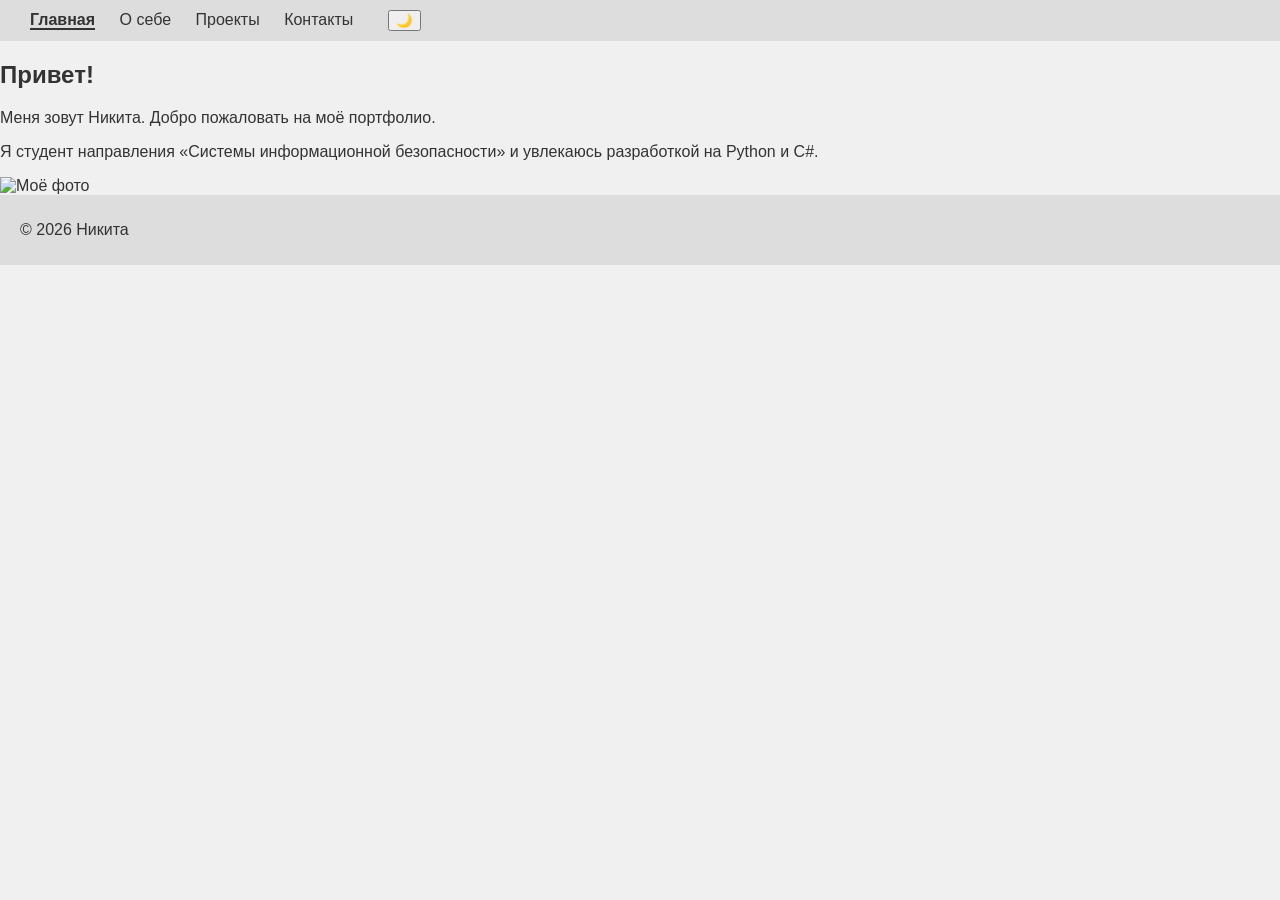
==== index.html @ ca02e57b "Add files via upload" ====
<!DOCTYPE html>
<html lang="ru">
<head>
  <meta charset="UTF-8">
  <meta name="viewport" content="width=device-width, initial-scale=1.0">
  <title>Моё портфолио</title>
  <link rel="stylesheet" href="style.css">
</head>
<body>
<header>
  <nav>
    <a href="index.html" class="active">Главная</a>
    <a href="about.html">О себе</a>
    <a href="projects.html">Проекты</a>
    <a href="contact.html">Контакты</a>
    <button id="theme-toggle">🌙</button>
  </nav>
</header>

<main>
  <section>
    <h1>Привет!</h1>
    <p>Меня зовут Никита. Добро пожаловать на моё портфолио.</p>
    <p>Я студент направления «Системы информационной безопасности» и увлекаюсь разработкой на Python и C#.</p>
    <img src="photo.jpg" alt="Моё фото" width="200">
  </section>
</main>

<footer>
  <p>&copy; <span id="year"></span> Никита</p>
</footer>

<script src="script.js"></script>
</body>
</html>
---- style.css ----
body {
  font-family: Arial, sans-serif;
  background-color: #f0f0f0;
  color: #333;
  margin: 0;
  padding: 0;
}

header, footer {
  background-color: #ddd;
  padding: 10px 20px;
}

nav a {
  margin: 0 10px;
  text-decoration: none;
  color: #333;
}

nav a.active {
  font-weight: bold;
  border-bottom: 2px solid #333;
}

button {
  margin-left: 20px;
  cursor: pointer;
}

.dark-theme {
  background-color: #121212;
  color: #eee;
}

.dark-theme header, .dark-theme footer {
  background-color: #222;
}

.project {
  margin-bottom: 20px;
}

form label {
  display: block;
  margin-bottom: 10px;
}
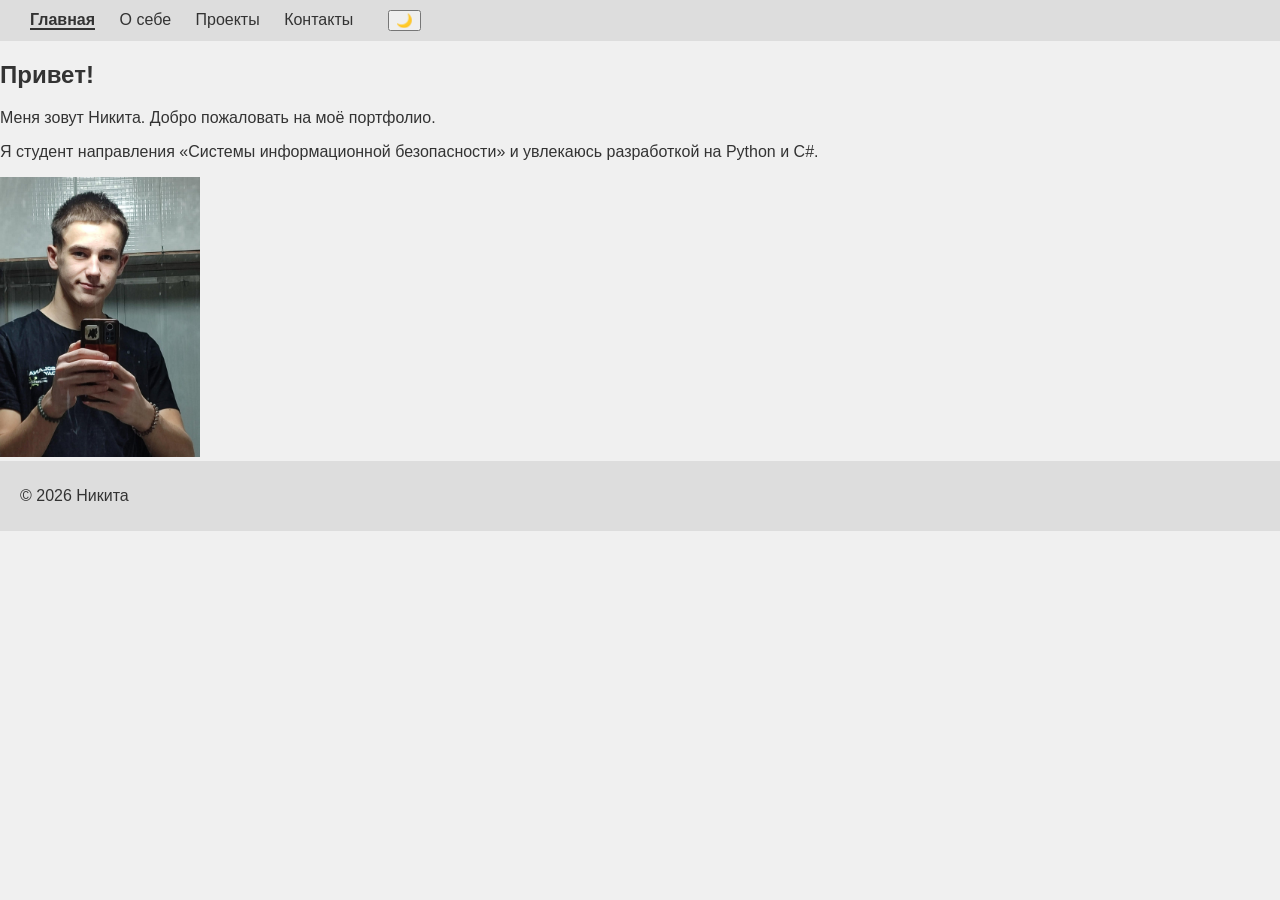
==== commit 1275fe1b: "Update index.html" ====
--- a/index.html
+++ b/index.html
@@ -22,7 +22,7 @@
     <h1>Привет!</h1>
     <p>Меня зовут Никита. Добро пожаловать на моё портфолио.</p>
     <p>Я студент направления «Системы информационной безопасности» и увлекаюсь разработкой на Python и C#.</p>
-    <img src="photo.jpg" alt="Моё фото" width="200">
+    <img src="photo.jpeg" alt="Моё фото" width="200">
   </section>
 </main>
 
@@ -32,4 +32,4 @@
 
 <script src="script.js"></script>
 </body>
-</html>+</html>
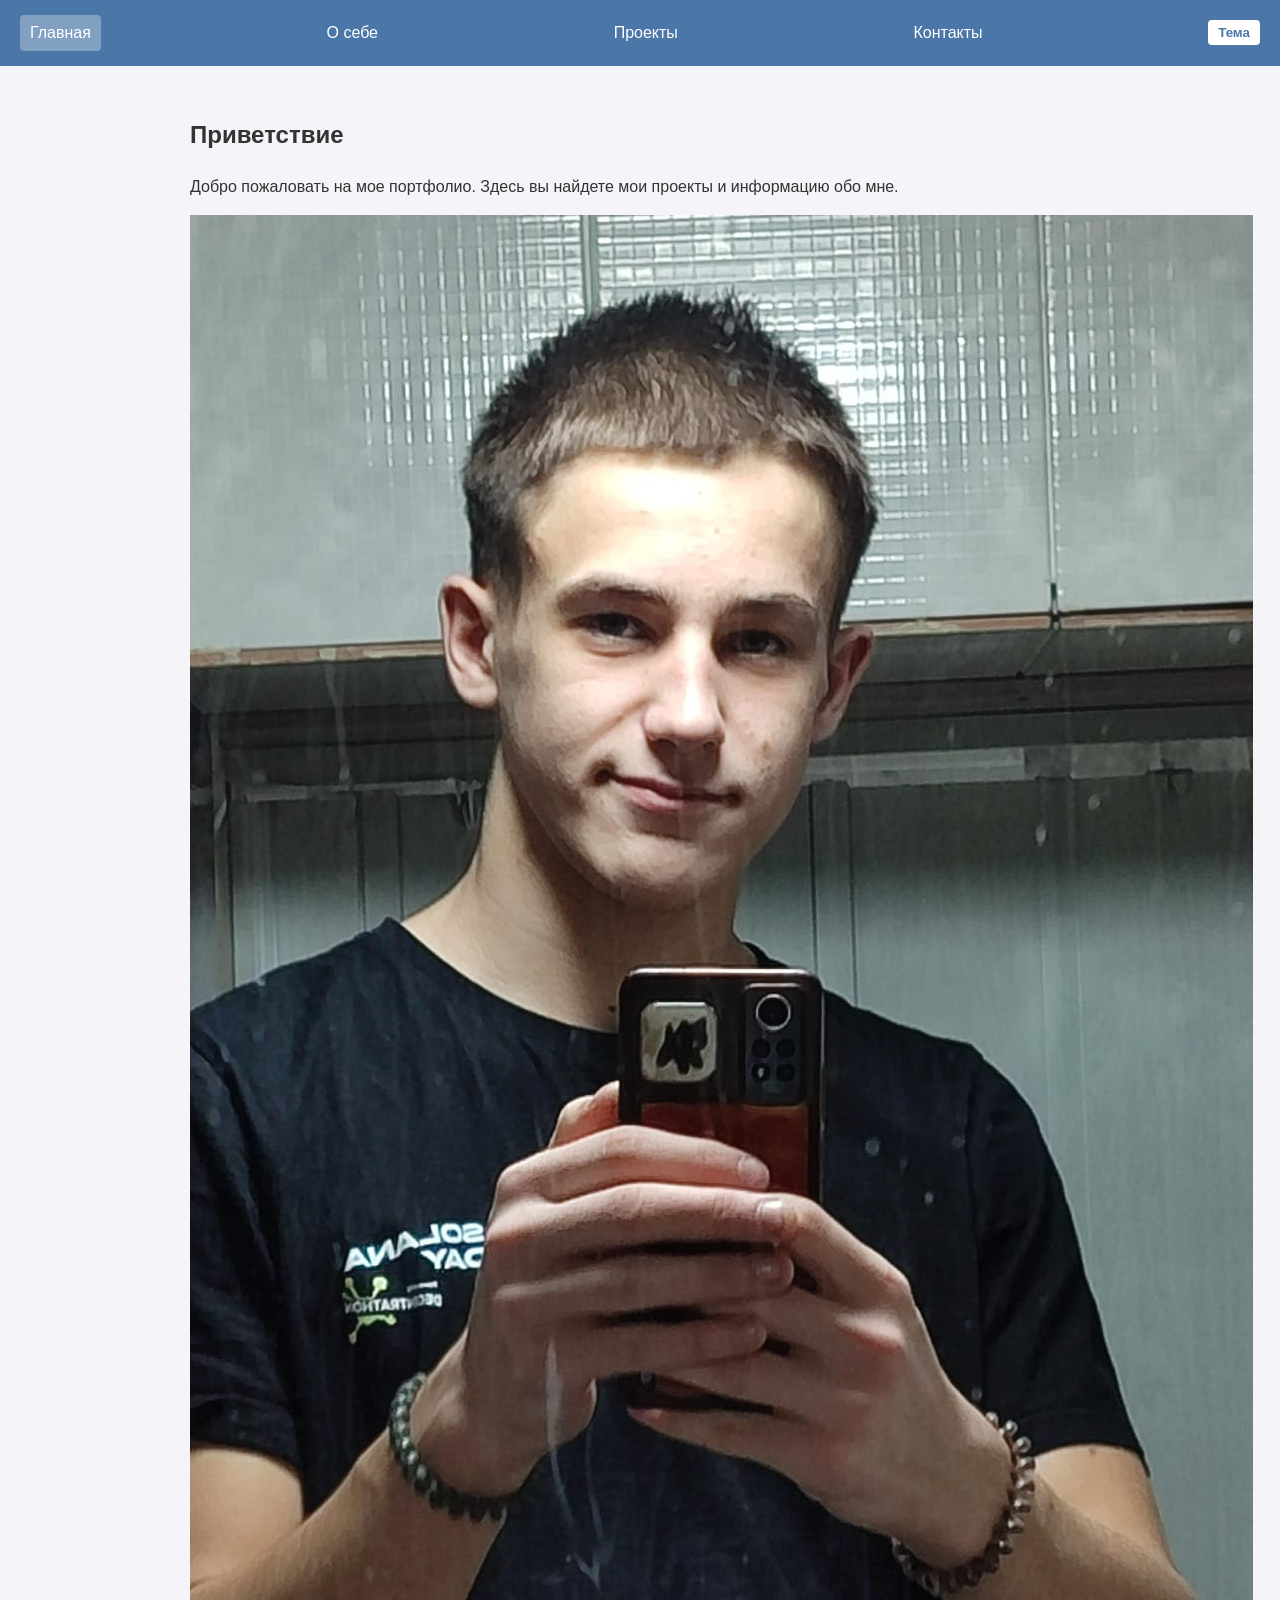
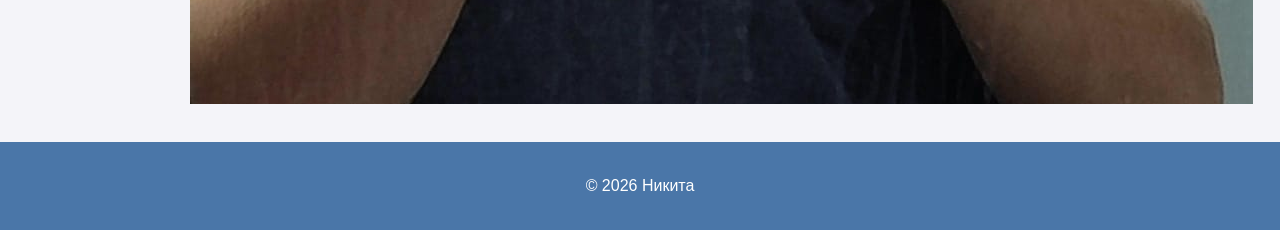
==== commit 08d4b375: "Add files via upload" ====
--- a/index.html
+++ b/index.html
@@ -3,33 +3,29 @@
 <head>
   <meta charset="UTF-8">
   <meta name="viewport" content="width=device-width, initial-scale=1.0">
-  <title>Моё портфолио</title>
+  <title>Мое портфолио</title>
   <link rel="stylesheet" href="style.css">
 </head>
 <body>
-<header>
-  <nav>
-    <a href="index.html" class="active">Главная</a>
-    <a href="about.html">О себе</a>
-    <a href="projects.html">Проекты</a>
-    <a href="contact.html">Контакты</a>
-    <button id="theme-toggle">🌙</button>
-  </nav>
-</header>
-
-<main>
-  <section>
-    <h1>Привет!</h1>
-    <p>Меня зовут Никита. Добро пожаловать на моё портфолио.</p>
-    <p>Я студент направления «Системы информационной безопасности» и увлекаюсь разработкой на Python и C#.</p>
-    <img src="photo.jpeg" alt="Моё фото" width="200">
-  </section>
-</main>
-
-<footer>
-  <p>&copy; <span id="year"></span> Никита</p>
-</footer>
-
-<script src="script.js"></script>
+  <header>
+    <nav>
+      <a href="index.html" class="active">Главная</a>
+      <a href="about.html">О себе</a>
+      <a href="projects.html">Проекты</a>
+      <a href="contact.html">Контакты</a>
+      <button id="theme-toggle">Тема</button>
+    </nav>
+  </header>
+  <main>
+    <section>
+      <h1>Приветствие</h1>
+      <p>Добро пожаловать на мое портфолио. Здесь вы найдете мои проекты и информацию обо мне.</p>
+      <img src="photo.jpeg" alt="Фото">
+    </section>
+  </main>
+  <footer>
+    <p>© <span id="year"></span> Никита</p>
+  </footer>
+  <script src="script.js"></script>
 </body>
-</html>
+</html>
--- a/style.css
+++ b/style.css
@@ -1,46 +1,148 @@
+/* Общие стили */
 body {
-  font-family: Arial, sans-serif;
-  background-color: #f0f0f0;
+  font-family: 'Segoe UI', Tahoma, Geneva, Verdana, sans-serif;
+  margin: 0;
+  background-color: #f4f4f9;
   color: #333;
-  margin: 0;
-  padding: 0;
+  line-height: 1.6;
 }
 
-header, footer {
-  background-color: #ddd;
-  padding: 10px 20px;
+header {
+  background: #4a76a8;
+  color: #fff;
+  padding: 15px 20px;
+}
+
+nav {
+  display: flex;
+  align-items: center;
+  justify-content: space-between;
+  flex-wrap: wrap;
 }
 
 nav a {
-  margin: 0 10px;
+  color: #fff;
+  margin-right: 15px;
   text-decoration: none;
-  color: #333;
+  font-weight: 500;
+  padding: 5px 10px;
+  border-radius: 4px;
+  transition: background 0.3s;
 }
 
-nav a.active {
-  font-weight: bold;
-  border-bottom: 2px solid #333;
+nav a:hover, nav a.active {
+  background: rgba(255,255,255,0.3);
 }
 
 button {
-  margin-left: 20px;
+  padding: 5px 10px;
+  border: none;
+  background: #fff;
+  color: #4a76a8;
   cursor: pointer;
+  border-radius: 4px;
+  font-weight: bold;
+  transition: background 0.3s;
 }
 
+button:hover {
+  background: #e0e0e0;
+}
+
+main {
+  padding: 30px 20px;
+  max-width: 900px;
+  margin: 0 auto;
+}
+
+/* Фото на главной */
+.profile-photo {
+  max-width: 250px;
+  height: auto;
+  border-radius: 50%;
+  box-shadow: 0 4px 15px rgba(0,0,0,0.3);
+  display: block;
+  margin: 20px auto;
+  transition: transform 0.3s, box-shadow 0.3s;
+}
+
+.profile-photo:hover {
+  transform: scale(1.05);
+  box-shadow: 0 6px 20px rgba(0,0,0,0.4);
+}
+
+/* Стили карточек проектов */
+.project {
+  background: #fff;
+  padding: 20px;
+  margin-bottom: 20px;
+  border-radius: 8px;
+  box-shadow: 0 3px 10px rgba(0,0,0,0.1);
+  transition: transform 0.3s, box-shadow 0.3s;
+}
+
+.project:hover {
+  transform: translateY(-5px);
+  box-shadow: 0 6px 15px rgba(0,0,0,0.15);
+}
+
+/* Форма контактов */
+form {
+  display: flex;
+  flex-direction: column;
+  gap: 15px;
+}
+
+input, textarea {
+  padding: 10px;
+  border-radius: 6px;
+  border: 1px solid #ccc;
+  font-size: 16px;
+}
+
+button[type="submit"] {
+  width: 150px;
+  align-self: flex-start;
+  background: #4a76a8;
+  color: #fff;
+  border: none;
+  cursor: pointer;
+  font-weight: bold;
+}
+
+button[type="submit"]:hover {
+  background: #3b5c88;
+}
+
+/* Футер */
+footer {
+  text-align: center;
+  padding: 15px;
+  background: #4a76a8;
+  color: #fff;
+}
+
+/* Темная тема */
 .dark-theme {
   background-color: #121212;
-  color: #eee;
+  color: #f4f4f4;
 }
 
 .dark-theme header, .dark-theme footer {
-  background-color: #222;
+  background: #000;
 }
 
-.project {
-  margin-bottom: 20px;
+.dark-theme .project {
+  background: #1e1e1e;
 }
 
-form label {
-  display: block;
-  margin-bottom: 10px;
+.dark-theme input, .dark-theme textarea {
+  background: #1e1e1e;
+  border: 1px solid #555;
+  color: #f4f4f4;
+}
+
+.dark-theme button[type="submit"] {
+  background: #333;
+  color: #fff;
 }
